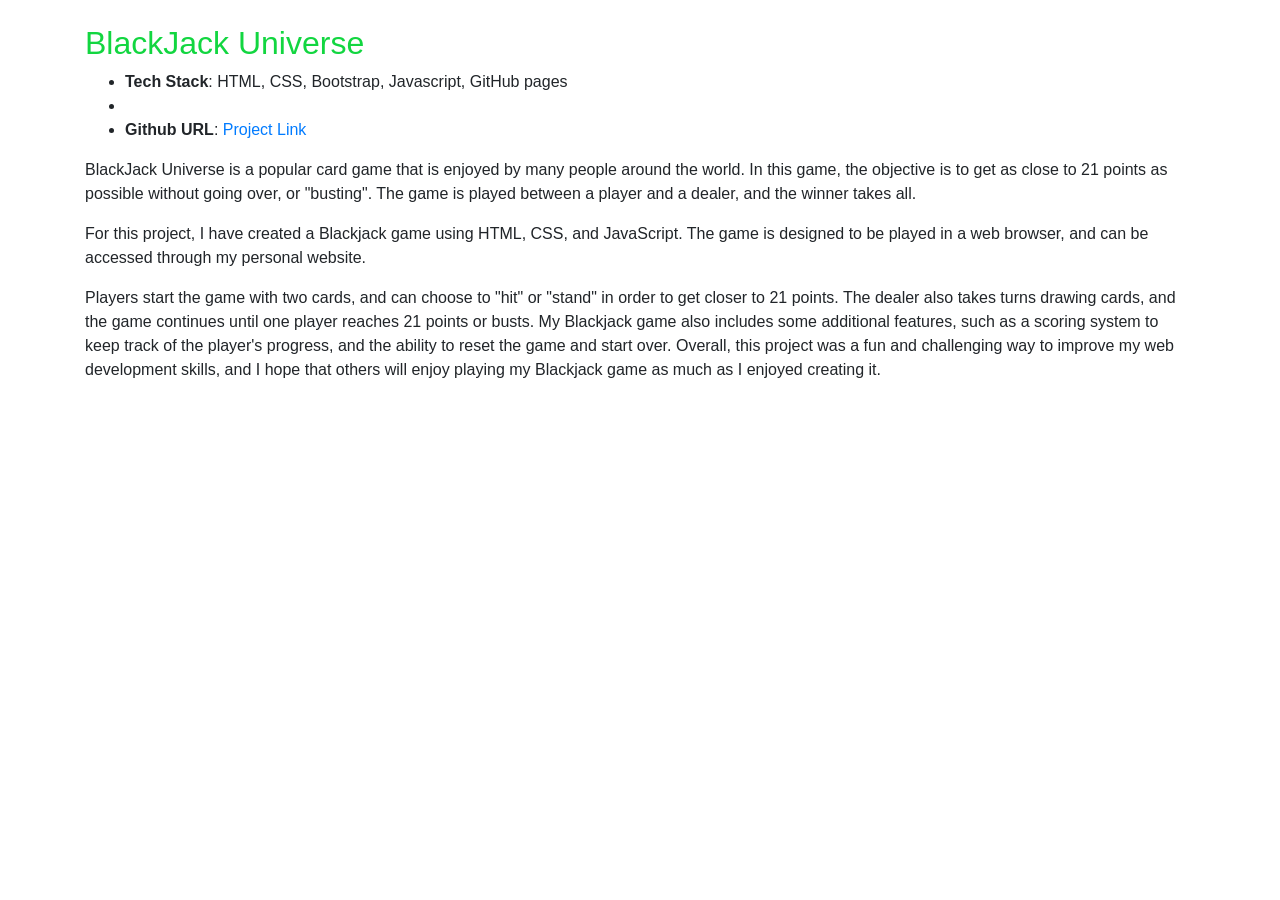
==== projects/blackJackUniverse.html @ 227ce413 "done" ====
<html lang="en"><head>
    <meta charset="utf-8">
    <meta content="width=device-width, initial-scale=1.0" name="viewport">
  
    <title>Image Generator</title>
    <meta content="" name="descriptison">
    <meta content="" name="keywords">
  
    <!-- Favicons -->
    <link href="../assets/img/favicon.png" rel="icon">
    <link href="../assets/img/apple-touch-icon.png" rel="apple-touch-icon">
  
    <!-- Google Fonts -->
    <link href="https://fonts.googleapis.com/css?family=Open+Sans:300,300i,400,400i,600,600i,700,700i|Raleway:300,300i,400,400i,500,500i,600,600i,700,700i|Poppins:300,300i,400,400i,500,500i,600,600i,700,700i" rel="stylesheet">
  
    <!-- Vendor CSS Files -->
    <link href="../assets/vendor/bootstrap/css/bootstrap.min.css" rel="stylesheet">
    <link href="../assets/vendor/icofont/icofont.min.css" rel="stylesheet">
    <link href="../assets/vendor/remixicon/remixicon.css" rel="stylesheet">
    <link href="../assets/vendor/owl.carousel/assets/owl.carousel.min.css" rel="stylesheet">
    <link href="../assets/vendor/boxicons/css/boxicons.min.css" rel="stylesheet">
    <link href="../assets/vendor/venobox/venobox.css" rel="stylesheet">
  
    <!-- Template Main CSS File -->
    <link href="../assets/css/style.css" rel="stylesheet">
  
    <!-- =======================================================
    * Template Name: Personal - v2.2.0
    * Template URL: https://bootstrapmade.com/personal-free-resume-bootstrap-template/
    * Author: BootstrapMade.com
    * License: https://bootstrapmade.com/license/
    ======================================================== -->
  </head>
  
  <body data-gr-c-s-loaded="true">
  
  <!-- ======= Portfolio Details ======= -->
    <main id="main">
      <div id="portfolio-details" class="portfolio-details">
        <div class="container">
  
          <div class="row">
  
            <div class="col-lg-12 portfolio-info">
              <br>
              <h2 style="color:#12d640">BlackJack Universe</h2>
              <ul>
                <li><strong>Tech Stack</strong>: HTML, CSS, Bootstrap, Javascript, GitHub pages <li>
                <li><strong>Github URL</strong>: <a href="" target="_blank">Project Link</a></li>
              </ul>
  
                <p>
                  BlackJack Universe is a popular card game that is enjoyed by many people around the world. In this game, the objective is to get as close to 21 points as possible without going over, or "busting". The game is played between a player and a dealer, and the winner takes all.
                </p>
                <p>For this project, I have created a Blackjack game using HTML, CSS, and JavaScript. The game is designed to be played in a web browser, and can be accessed through my personal website.
                </p>
                <p>Players start the game with two cards, and can choose to "hit" or "stand" in order to get closer to 21 points. The dealer also takes turns drawing cards, and the game continues until one player reaches 21 points or busts.

                  My Blackjack game also includes some additional features, such as a scoring system to keep track of the player's progress, and the ability to reset the game and start over.
                  
                  Overall, this project was a fun and challenging way to improve my web development skills, and I hope that others will enjoy playing my Blackjack game as much as I enjoyed creating it.
                </p>
            </div>
  
          </div>
  
        </div>
      </div><!-- End Portfolio Details -->
    </main><!-- End #main -->
  
   <!-- Vendor JS Files -->
    <script async="" src="//www.google-analytics.com/analytics.js"></script><script src="assets/vendor/jquery/jquery.min.js"></script>
    <script src="../assets/vendor/bootstrap/js/bootstrap.bundle.min.js"></script>
    <script src="../assets/vendor/jquery.easing/jquery.easing.min.js"></script>
    <script src="../assets/vendor/php-email-form/validate.js"></script>
    <script src="../assets/vendor/waypoints/jquery.waypoints.min.js"></script>
    <script src="../assets/vendor/counterup/counterup.min.js"></script>
    <script src="../assets/vendor/owl.carousel/owl.carousel.min.js"></script>
    <script src="../assets/vendor/isotope-layout/isotope.pkgd.min.js"></script>
    <script src="../assets/vendor/venobox/venobox.min.js"></script>
  
    <!-- Template Main JS File -->
    <script src="../assets/js/main.js"></script>
  
    <script>if( window.self == window.top ) { (function(i,s,o,g,r,a,m){i['GoogleAnalyticsObject']=r;i[r]=i[r]||function(){ (i[r].q=i[r].q||[]).push(arguments)},i[r].l=1*new Date();a=s.createElement(o), m=s.getElementsByTagName(o)[0];a.async=1;a.src=g;m.parentNode.insertBefore(a,m) })(window,document,'script','//www.google-analytics.com/analytics.js','ga'); ga('create', 'UA-55234356-4', 'auto'); ga('send', 'pageview'); } </script>
  
  </body>
  </html>
---- assets/css/style.css ----
/**
* Template Name: Personal - v2.1.0
* Template URL: https://bootstrapmade.com/personal-free-resume-bootstrap-template/
* Author: BootstrapMade.com
* License: https://bootstrapmade.com/license/
*/

/*--------------------------------------------------------------
# General
--------------------------------------------------------------*/
body {
  font-family: "Open Sans", sans-serif;
  color: #fff;
  position: relative;
  background: transparent;
}

body::before {
  content: "";
  position: fixed;
  background: #010e1b;
  background-size: cover;
  left: 0;
  right: 0;
  top: 0;
  height: 100vh;
}

@media (min-width: 1024px) {
  body::before {
    background-attachment: fixed;
  }
}

a {
  color: #12d640;
}

a:hover {
  color: #12d640;
  text-decoration: none;
}

h1, h2, h3, h4, h5, h6 {
  font-family: "Raleway", sans-serif;
}

/*--------------------------------------------------------------
# Header
--------------------------------------------------------------*/
#header {
  transition: ease-in-out 0s;
  position: relative;
  height: 100vh;
  display: flex;
  align-items: center;
  z-index: 997;
  overflow-y: auto;
}

#header * {
  transition: ease-in-out 0s;
}

#header h1 {
  font-size: 48px;
  margin-top: 0px;
  padding: 0;
  line-height: 1;
  font-weight: 700;
  font-family: "Poppins", sans-serif;
}

#header h1 a, #header h1 a:hover {
  color: #dee2e6;
  line-height: 1;
  display: inline-block;
}

#header h2 {
  font-size: 24px;
  margin-top: 20px;
  color: #12d640;
}

#header h2 span {
  color: #ffc107;
  border-bottom: 2px solid #1c7d32;
  padding-bottom: 6px;
}

#header img {
  padding: 0;
  margin: 0;
}

#header .social-links {
  margin-top: 40px;
  display: flex;
}

#header .social-links a {
  font-size: 16px;
  display: flex;
  justify-content: center;
  align-items: center;
  background: rgba(255, 255, 255, 0.1);
  color: #fff;
  line-height: 1;
  margin-right: 8px;
  border-radius: 50%;
  width: 40px;
  height: 40px;
}

#header .social-links a:hover {
  background: #1c7d32;
}

@media (max-width: 992px) {
  #header h1 {
    font-size: 36px;
  }
  #header h2 {
    font-size: 20px;
    line-height: 30px;
  }
  #header .social-links {
    margin-top: 15px;
  }
  #header .container {
    display: flex;
    flex-direction: column;
    align-items: center;
  }
}

/*--------------------------------------------------------------
# Navigation Menu
--------------------------------------------------------------*/
/* Desktop Navigation */
.nav-menu {
  margin-top: 35px;
}

.nav-menu ul {
  display: flex;
  margin: 0;
  padding: 0;
  list-style: none;
}

.nav-menu li + li {
  margin-left: 30px;
}

.nav-menu a {
  display: block;
  position: relative;
  color: #fff;
  font-size: 19px;
  font-family: "Poppins", sans-serif;
  font-weight: 400;
}

.nav-menu a:before {
  content: "";
  position: absolute;
  width: 0;
  height: 2px;
  bottom: -4px;
  left: 0;
  background-color: #9e7f25;
  visibility: hidden;
  width: 0px;
  transition: all 0.3s ease-in-out 0s;
}

.nav-menu a:hover:before, .nav-menu li:hover > a:before, .nav-menu .active > a:before {
  visibility: visible;
  width: 25px;
}

.nav-menu a:hover, .nav-menu .active > a, .nav-menu li:hover > a {
  color: #12d640;
  text-decoration: none;
}

/* Mobile Navigation */
.mobile-nav-toggle {
  position: fixed;
  right: 15px;
  top: 15px;
  z-index: 9998;
  border: 0;
  background: none;
  font-size: 24px;
  transition: all 0.4s;
  outline: none !important;
  line-height: 1;
  cursor: pointer;
  text-align: right;
}

.mobile-nav-toggle i {
  color: #fff;
}

.mobile-nav {
  position: fixed;
  top: 55px;
  right: 15px;
  bottom: 15px;
  left: 15px;
  z-index: 9999;
  overflow-y: auto;
  background: rgba(0, 0, 0, 0.7);
  transition: ease-in-out 0s;
  opacity: 0;
  visibility: hidden;
  border-radius: 10px;
  padding: 10px 0;
  border: 2px solid rgba(255, 255, 255, 0.12);
}

.mobile-nav * {
  margin: 0;
  padding: 0;
  list-style: none;
}

.mobile-nav a {
  display: block;
  position: relative;
  color: #fff;
  padding: 10px 20px;
  font-weight: 500;
  outline: none;
}

.mobile-nav a:hover, .mobile-nav .active > a, .mobile-nav li:hover > a {
  color: #1c7d32;
  text-decoration: none;
}

.mobile-nav-overly {
  width: 100%;
  height: 100%;
  z-index: 9997;
  top: 0;
  left: 0;
  position: fixed;
  background: rgba(9, 9, 9, 0.6);
  overflow: hidden;
  display: none;
  transition: ease-in-out 0s;
}

.mobile-nav-active {
  overflow: hidden;
}

.mobile-nav-active .mobile-nav {
  opacity: 1;
  visibility: visible;
}

.mobile-nav-active .mobile-nav-toggle i {
  color: #fff;
}

/* Header Top */
#header.header-top {
  height: 90px;
  position: fixed;
  left: 0;
  top: 0;
  right: 0;
  background: #09203a;
}

#header.header-top .social-links, #header.header-top h2 {
  display: none;
}

#header.header-top h1 {
  margin-right: auto;
  font-size: 36px;
}

#header.header-top .container {
  display: flex;
  align-items: center;
}

#header.header-top .nav-menu {
  margin: 0;
}

@media (max-width: 768px) {
  #header.header-top {
    height: 60px;
  }
  #header.header-top h1 {
    font-size: 26px;
  }
}

/*--------------------------------------------------------------
# Sections General
--------------------------------------------------------------*/
section {
  overflow: hidden;
  position: absolute;
  width: 100%;
  top: 140px;
  bottom: 100%;
  opacity: 0;
  z-index: 2;
}

section.section-show {
  top: 70px;
  bottom: auto;
  opacity: 1;
  padding-bottom: 0px;
}

section .container {
  background: rgba(0, 0, 0, 0);
  padding: 30px;
}

@media (max-width: 768px) {
  section {
    top: 120px;
  }
  section.section-show {
    top: 80px;
  }
}

.section-title h2 {
  font-size: 14px;
  font-weight: 500;
  padding: 0;
  line-height: 1px;
  margin: 0 0 20px 0;
  letter-spacing: 2px;
  text-transform: uppercase;
  color: #dee2e6;
  font-family: "Poppins", sans-serif;
}

.section-title h2::after {
  content: "";
  width: 120px;
  height: 1px;
  display: inline-block;
  background: #dee2e6;
  margin: 4px 10px;
}

.section-title p {
  margin: 0;
  margin: -15px 0 15px 0;
  font-size: 36px;
  font-weight: 700;
  text-transform: uppercase;
  font-family: "Poppins", sans-serif;
  color: #fff;
}

/*--------------------------------------------------------------
# About
--------------------------------------------------------------*/
.about-me .content h3 {
  font-weight: 700;
  font-size: 26px;
  color: #1c7d32;
}

.about-me .content ul {
  list-style: none;
  padding: 0;
}

.about-me .content ul li {
  padding-bottom: 10px;
}

.about-me .content ul i {
  font-size: 20px;
  padding-right: 2px;
  color: #1c7d32;
}

.about-me .content p:last-child {
  margin-bottom: 0;
}

/*--------------------------------------------------------------
# Counts
--------------------------------------------------------------*/
.counts {
  padding: 70px 0 60px;
}

.counts .count-box {
  padding: 30px 30px 25px 30px;
  width: 100%;
  position: relative;
  text-align: center;
  background: rgba(255, 255, 255, 0.08);
}

.counts .count-box i {
  position: absolute;
  top: -25px;
  left: 50%;
  transform: translateX(-50%);
  font-size: 24px;
  background: rgba(255, 255, 255, 0.1);
  padding: 12px;
  color: #1c7d32;
  border-radius: 50px;
}

.counts .count-box span {
  font-size: 36px;
  display: block;
  font-weight: 600;
  color: #fff;
}

.counts .count-box p {
  padding: 0;
  margin: 0;
  font-family: "Raleway", sans-serif;
  font-size: 14px;
}

/*--------------------------------------------------------------
# Skills
--------------------------------------------------------------*/
.skills .progress {
  height: 50px;
  display: block;
  background: none;
}

.skills .progress .skill {
  padding: 0;
  margin: 0 0 6px 0;
  text-transform: uppercase;
  display: block;
  font-weight: 600;
  font-family: "Poppins", sans-serif;
  color: #fff;
}

.skills .progress .skill .val {
  float: right;
  font-style: normal;
}

.skills .progress-bar-wrap {
  background: rgba(255, 255, 255, 0.15);
}

.skills .progress-bar {
  width: 1px;
  height: 10px;
  transition: .9s;
  background-color: #1c7d32;
}

/*--------------------------------------------------------------
# Interests
--------------------------------------------------------------*/
.interests .icon-box {
  display: flex;
  align-items: center;
  padding: 20px;
  background: #09203a;
  transition: ease-in-out 0.3s;
}


.interests .icon-box i {
  font-size: 32px;
  padding-right: 10px;
  line-height: 1;
}

.interests .icon-box h3 {
  font-weight: 700;
  margin: 0;
  padding: 0;
  line-height: 1;
  font-size: 16px;
  color: #fff;
}

.interests .icon-box:hover {
  background: #042b56eb;
}

/*--------------------------------------------------------------
# Testimonials
--------------------------------------------------------------*/
.testimonials .testimonial-item {
  box-sizing: content-box;
  min-height: 320px;
}

.testimonials .testimonial-item .testimonial-img {
  width: 90px;
  border-radius: 50%;
  margin: -40px 0 0 40px;
  position: relative;
  z-index: 2;
  border: 6px solid rgba(255, 255, 255, 0.12);
}

.testimonials .testimonial-item h3 {
  font-size: 18px;
  font-weight: bold;
  margin: 10px 0 5px 45px;
  color: #fff;
}

.testimonials .testimonial-item h4 {
  font-size: 14px;
  color: #999;
  margin: 0 0 0 45px;
}

.testimonials .testimonial-item .quote-icon-left, .testimonials .testimonial-item .quote-icon-right {
  color: rgba(255, 255, 255, 0.25);
  font-size: 26px;
}

.testimonials .testimonial-item .quote-icon-left {
  display: inline-block;
  left: -5px;
  position: relative;
}

.testimonials .testimonial-item .quote-icon-right {
  display: inline-block;
  right: -5px;
  position: relative;
  top: 10px;
}

.testimonials .testimonial-item p {
  font-style: italic;
  margin: 0 15px 0 15px;
  padding: 20px 20px 60px 20px;
  background: rgba(255, 255, 255, 0.1);
  position: relative;
  border-radius: 6px;
  position: relative;
  z-index: 1;
}

.testimonials .owl-nav, .testimonials .owl-dots {
  margin-top: 5px;
  text-align: center;
}

.testimonials .owl-dot {
  display: inline-block;
  margin: 0 5px;
  width: 12px;
  height: 12px;
  border-radius: 50%;
  background-color: rgba(255, 255, 255, 0.3) !important;
}

.testimonials .owl-dot.active {
  background-color: #1c7d32 !important;
}

@media (max-width: 767px) {
  .testimonials {
    margin: 30px 10px;
  }
}

/*--------------------------------------------------------------
# Resume
--------------------------------------------------------------*/
.resume .resume-title {
  font-size: 26px;
  font-weight: 700;
  margin-top: 20px;
  margin-bottom: 20px;
  color: #fff;
}

.resume .resume-item {
  padding: 0 0 20px 20px;
  margin-top: -2px;
  border-left: 2px solid rgba(255, 255, 255, 0.2);
  position: relative;
}

.resume .resume-item h4 {
  line-height: 18px;
  font-size: 18px;
  font-weight: 600;
  text-transform: uppercase;
  font-family: "Poppins", sans-serif;
  color: #1c7d32;
  margin-bottom: 10px;
}

.resume .resume-item h5 {
  font-size: 16px;
  background: rgba(255, 255, 255, 0.15);
  padding: 5px 15px;
  display: inline-block;
  font-weight: 600;
  margin-bottom: 10px;
}

.resume .resume-item ul {
  padding-left: 20px;
}

.resume .resume-item ul li {
  padding-bottom: 10px;
}

.resume .resume-item:last-child {
  padding-bottom: 0;
}

.resume .resume-item::before {
  content: "";
  position: absolute;
  width: 16px;
  height: 16px;
  border-radius: 50px;
  left: -9px;
  top: 0;
  background: #9e7f25;
  border: 2px solid #9e7f25;
}

/*--------------------------------------------------------------
# Services
--------------------------------------------------------------*/
.services .icon-box {
  text-align: center;
  background: #09203a;
  padding: 40px 40px;
  transition: all ease-in-out 0.3s;
  margin: 10px
}

.services .icon-box .icon {
  margin: 0 auto;
  width: 64px;
  height: 64px;
  background: #1c7d32;
  border-radius: 5px;
  transition: all .3s ease-out 0s;
  display: flex;
  align-items: center;
  justify-content: center;
  margin-bottom: 20px;
  transform-style: preserve-3d;
}

.services .icon-box .icon i {
  color: #fff;
  font-size: 28px;
}

.services .icon-box .icon::before {
  position: absolute;
  content: '';
  left: -8px;
  top: -8px;
  height: 100%;
  width: 100%;
  background: rgba(255, 255, 255, 0.15);
  border-radius: 5px;
  transition: all .3s ease-out 0s;
  transform: translateZ(-1px);
}

.services .icon-box h4 {
  font-weight: 700;
  margin-bottom: 15px;
  font-size: 24px;
}

.services .icon-box h4 a {
  color: #fff;
}

.services .icon-box p {
  line-height: 24px;
  font-size: 14px;
  margin-bottom: 0;
}

.services .icon-box:hover {
  background: #042e5f;
  border-color: #1c7d32;
}

.services .icon-box:hover .icon {
  background: #fff;
}

.services .icon-box:hover .icon i {
  color: #1c7d32;
}

.services .icon-box:hover .icon::before {
  background: #35e888;
}

.services .icon-box:hover h4 a, .services .icon-box:hover p {
  color: #12d640;
}

/*--------------------------------------------------------------
# Portfolio
--------------------------------------------------------------*/
.portfolio .portfolio-item {
  margin-bottom: 30px;
}

.portfolio #portfolio-flters {
  padding: 0;
  margin: 0 auto 15px auto;
  list-style: none;
  text-align: center;
  border-radius: 50px;
  padding: 2px 15px;
}

.portfolio #portfolio-flters li {
  cursor: pointer;
  display: inline-block;
  padding: 8px 16px 10px 16px;
  font-size: 14px;
  font-weight: 600;
  line-height: 1;
  text-transform: uppercase;
  color: #fff;
  background: rgba(255, 255, 255, 0.1);
  margin: 0 3px 10px 3px;
  transition: all 0.3s ease-in-out;
  border-radius: 4px;
}

.portfolio #portfolio-flters li:hover, .portfolio #portfolio-flters li.filter-active {
  background: #1c7d32;
}

.portfolio #portfolio-flters li:last-child {
  margin-right: 0;
}

.portfolio .portfolio-wrap {
  transition: 0.3s;
  position: relative;
  overflow: hidden;
  z-index: 1;
  background: rgba(0, 0, 0, 0.6);
}

.portfolio .portfolio-wrap::before {
  content: "";
  background: rgba(0, 0, 0, 0.6);
  position: absolute;
  left: 30px;
  right: 30px;
  top: 30px;
  bottom: 30px;
  transition: all ease-in-out 0.3s;
  z-index: 2;
  opacity: 0;
}

.portfolio .portfolio-wrap .portfolio-info {
  opacity: 0;
  position: absolute;
  top: 0;
  left: 0;
  right: 0;
  bottom: 0;
  text-align: center;
  z-index: 3;
  transition: all ease-in-out 0.3s;
  display: flex;
  flex-direction: column;
  justify-content: center;
  align-items: center;
}

.portfolio .portfolio-wrap .portfolio-info::before {
  display: block;
  content: "";
  width: 48px;
  height: 48px;
  position: absolute;
  top: 35px;
  left: 35px;
  border-top: 3px solid #fff;
  border-left: 3px solid #fff;
  transition: all 0.5s ease 0s;
  z-index: 9994;
}

.portfolio .portfolio-wrap .portfolio-info::after {
  display: block;
  content: "";
  width: 48px;
  height: 48px;
  position: absolute;
  bottom: 35px;
  right: 35px;
  border-bottom: 3px solid #fff;
  border-right: 3px solid #fff;
  transition: all 0.5s ease 0s;
  z-index: 9994;
}

.portfolio .portfolio-wrap .portfolio-info h4 {
  font-size: 20px;
  color: #fff;
  font-weight: 600;
}

.portfolio .portfolio-wrap .portfolio-info p {
  color: #ffffff;
  font-size: 14px;
  text-transform: uppercase;
  padding: 0;
  margin: 0;
}

.portfolio .portfolio-wrap .portfolio-links {
  text-align: center;
  z-index: 4;
}

.portfolio .portfolio-wrap .portfolio-links a {
  color: #fff;
  margin: 0 2px;
  font-size: 28px;
  display: inline-block;
  transition: 0.3s;
}

.portfolio .portfolio-wrap .portfolio-links a:hover {
  color: #63eda3;
}

.portfolio .portfolio-wrap:hover::before {
  top: 0;
  left: 0;
  right: 0;
  bottom: 0;
  opacity: 1;
}

.portfolio .portfolio-wrap:hover .portfolio-info {
  opacity: 1;
}

.portfolio .portfolio-wrap:hover .portfolio-info::before {
  top: 15px;
  left: 15px;
}

.portfolio .portfolio-wrap:hover .portfolio-info::after {
  bottom: 15px;
  right: 15px;
}

/*--------------------------------------------------------------
# Contact
--------------------------------------------------------------*/
.contact .info-box {
  color: #444444;
  padding: 20px;
  width: 100%;
  background: #09203a;
}

.contact .info-box i.bx {
  font-size: 24px;
  color: #dee2e6;
  border-radius: 50%;
  padding: 14px;
  float: left;
  background: rgba(255, 255, 255, 0.1);
}

.contact .info-box h3 {
  font-size: 20px;
  color: #28a745;
  font-weight: 700;
  margin: 10px 0 8px 68px;
}

.contact .info-box p {
  padding: 0;
  color: #fff;
  line-height: 24px;
  font-size: 14px;
  margin: 0 0 0 68px;
}

.contact .info-box .social-links {
  margin: 5px 0 0 68px;
  display: flex;
}

.contact .info-box .social-links a {
  font-size: 18px;
  display: inline-block;
  color: #fff;
  line-height: 1;
  margin-right: 12px;
  transition: 0.3s;
}

.contact .info-box .social-links a:hover {
  color: #12d640;
}

.contact .php-email-form {
  padding: 30px;
  background: rgba(255, 255, 255, 0.08);
}

.contact .php-email-form .validate {
  display: none;
  color: red;
  margin: 0 0 15px 0;
  font-weight: 400;
  font-size: 13px;
}

.contact .php-email-form .error-message {
  display: none;
  background: rgba(255, 255, 255, 0.08);
  background: #ed3c0d;
  text-align: center;
  padding: 15px;
  font-weight: 600;
}

.contact .php-email-form .sent-message {
  display: none;
  background: rgba(255, 255, 255, 0.08);
  background: #1c7d32;
  text-align: center;
  padding: 15px;
  font-weight: 600;
}

.contact .php-email-form .loading {
  display: none;
  background: rgba(255, 255, 255, 0.08);
  text-align: center;
  padding: 15px;
}

.contact .php-email-form .loading:before {
  content: "";
  display: inline-block;
  border-radius: 50%;
  width: 24px;
  height: 24px;
  margin: 0 10px -6px 0;
  border: 3px solid #1c7d32;
  border-top-color: #eee;
  -webkit-animation: animate-loading 1s linear infinite;
  animation: animate-loading 1s linear infinite;
}

.contact .php-email-form input, .contact .php-email-form textarea {
  border-radius: 0;
  box-shadow: none;
  font-size: 14px;
  background: rgba(255, 255, 255, 0.08);
  border: 0;
  transition: 0.3s;
  color: #fff;
}

.contact .php-email-form input:focus, .contact .php-email-form textarea:focus {
  background-color: rgba(255, 255, 255, 0.11);
}

.contact .php-email-form input::-webkit-input-placeholder, .contact .php-email-form textarea::-webkit-input-placeholder {
  color: rgba(255, 255, 255, 0.3);
  opacity: 1;
}

.contact .php-email-form input::-moz-placeholder, .contact .php-email-form textarea::-moz-placeholder {
  color: rgba(255, 255, 255, 0.3);
  opacity: 1;
}

.contact .php-email-form input:-ms-input-placeholder, .contact .php-email-form textarea:-ms-input-placeholder {
  color: rgba(255, 255, 255, 0.3);
  opacity: 1;
}

.contact .php-email-form input::-ms-input-placeholder, .contact .php-email-form textarea::-ms-input-placeholder {
  color: rgba(255, 255, 255, 0.3);
  opacity: 1;
}

.contact .php-email-form input::placeholder, .contact .php-email-form textarea::placeholder {
  color: rgba(255, 255, 255, 0.3);
  opacity: 1;
}

.contact .php-email-form input {
  padding: 20px 15px;
}

.contact .php-email-form textarea {
  padding: 12px 15px;
}

.contact .php-email-form button[type="submit"] {
  background: #1c7d32;
  border: 0;
  padding: 10px 30px;
  color: #fff;
  transition: 0.4s;
  border-radius: 4px;
}

.contact .php-email-form button[type="submit"]:hover {
  background: #15bb62;
}

@-webkit-keyframes animate-loading {
  0% {
    transform: rotate(0deg);
  }
  100% {
    transform: rotate(360deg);
  }
}

@keyframes animate-loading {
  0% {
    transform: rotate(0deg);
  }
  100% {
    transform: rotate(360deg);
  }
}

/*--------------------------------------------------------------
# Credits
--------------------------------------------------------------*/
.credits {
  position: fixed;
  right: 15px;
  bottom: 15px;
  font-size: 13px;
  color: #fff;
  z-index: 1;
}

.credits a {
  color: #1c7d32;
  transition: 0.3s;
}

.credits a:hover {
  color: #fff;
}

@media (max-width: 992px) {
  .credits {
    left: 50%;
    right: 0;
    transform: translateX(-50%);
  }
}
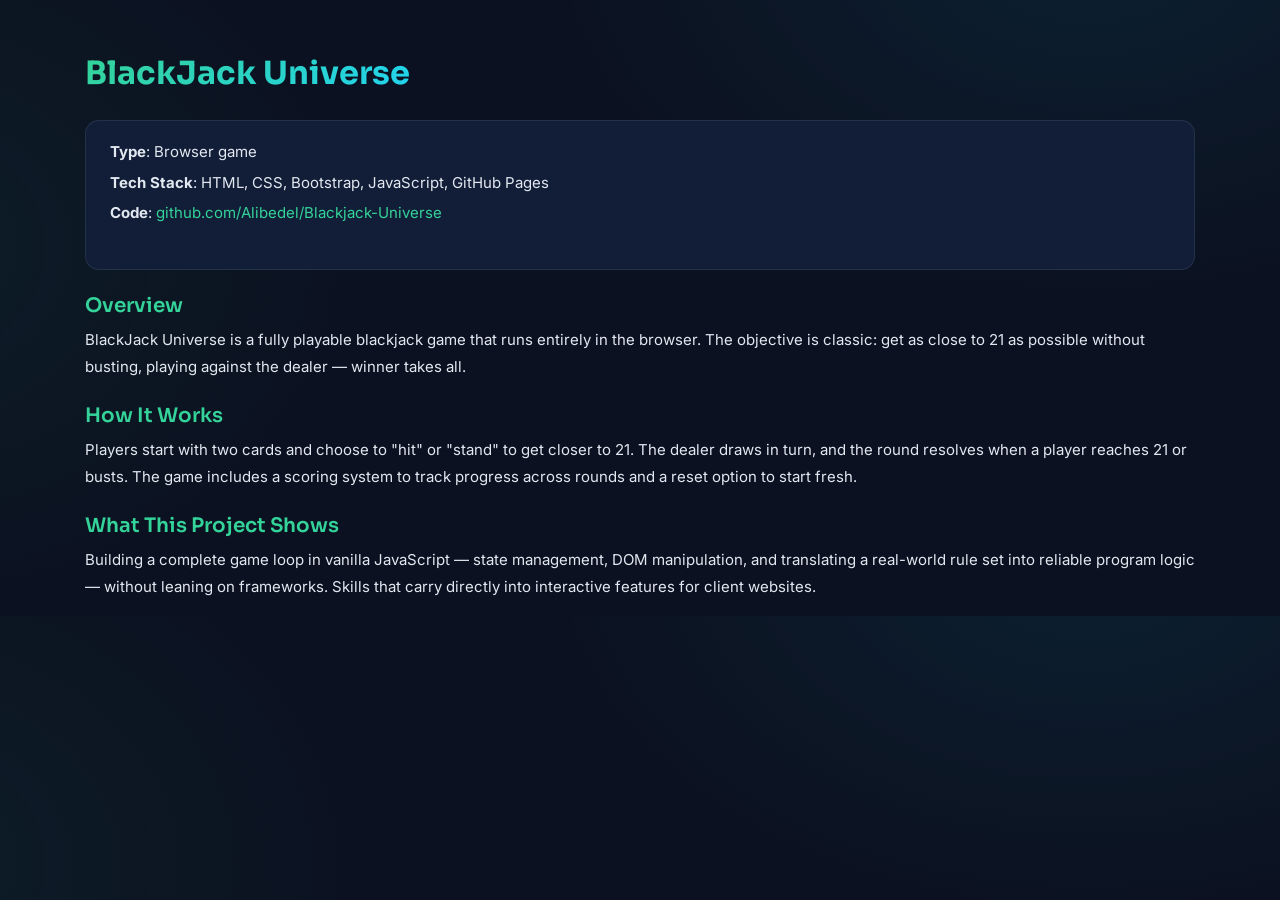
==== commit 87545979: "Redesign site: interactive one-page layout - Scrolling layout with scroll-reveal animations, sticky " ====
--- a/projects/blackJackUniverse.html
+++ b/projects/blackJackUniverse.html
@@ -1,90 +1,47 @@
-<html lang="en"><head>
-    <meta charset="utf-8">
-    <meta content="width=device-width, initial-scale=1.0" name="viewport">
-  
-    <title>Image Generator</title>
-    <meta content="" name="descriptison">
-    <meta content="" name="keywords">
-  
-    <!-- Favicons -->
-    <link href="../assets/img/favicon.png" rel="icon">
-    <link href="../assets/img/apple-touch-icon.png" rel="apple-touch-icon">
-  
-    <!-- Google Fonts -->
-    <link href="https://fonts.googleapis.com/css?family=Open+Sans:300,300i,400,400i,600,600i,700,700i|Raleway:300,300i,400,400i,500,500i,600,600i,700,700i|Poppins:300,300i,400,400i,500,500i,600,600i,700,700i" rel="stylesheet">
-  
-    <!-- Vendor CSS Files -->
-    <link href="../assets/vendor/bootstrap/css/bootstrap.min.css" rel="stylesheet">
-    <link href="../assets/vendor/icofont/icofont.min.css" rel="stylesheet">
-    <link href="../assets/vendor/remixicon/remixicon.css" rel="stylesheet">
-    <link href="../assets/vendor/owl.carousel/assets/owl.carousel.min.css" rel="stylesheet">
-    <link href="../assets/vendor/boxicons/css/boxicons.min.css" rel="stylesheet">
-    <link href="../assets/vendor/venobox/venobox.css" rel="stylesheet">
-  
-    <!-- Template Main CSS File -->
-    <link href="../assets/css/style.css" rel="stylesheet">
-  
-    <!-- =======================================================
-    * Template Name: Personal - v2.2.0
-    * Template URL: https://bootstrapmade.com/personal-free-resume-bootstrap-template/
-    * Author: BootstrapMade.com
-    * License: https://bootstrapmade.com/license/
-    ======================================================== -->
-  </head>
-  
-  <body data-gr-c-s-loaded="true">
-  
-  <!-- ======= Portfolio Details ======= -->
-    <main id="main">
-      <div id="portfolio-details" class="portfolio-details">
-        <div class="container">
-  
-          <div class="row">
-  
-            <div class="col-lg-12 portfolio-info">
-              <br>
-              <h2 style="color:#12d640">BlackJack Universe</h2>
+<!DOCTYPE html>
+<html lang="en">
+<head>
+  <meta charset="utf-8">
+  <meta content="width=device-width, initial-scale=1.0" name="viewport">
+  <title>BlackJack Universe — Ali Hassan</title>
+  <meta name="description" content="BlackJack Universe: a browser-based blackjack game built with HTML, CSS, and JavaScript by Ali Hassan.">
+  <link rel="icon" type="image/png" href="../favicon.png">
+  <link rel="preconnect" href="https://fonts.gstatic.com" crossorigin>
+  <link href="https://fonts.googleapis.com/css2?family=Inter:wght@300;400;500;600;700&family=Sora:wght@400;500;600;700&display=swap" rel="stylesheet">
+  <link href="../assets/vendor/bootstrap/css/bootstrap.min.css" rel="stylesheet">
+  <link href="../assets/css/style.css" rel="stylesheet">
+</head>
+
+<body>
+  <main id="main">
+    <div id="portfolio-details" class="portfolio-details">
+      <div class="container">
+        <div class="row">
+          <div class="col-lg-12 portfolio-info">
+            <br>
+            <h2>BlackJack Universe</h2>
+
+            <div class="meta-card">
               <ul>
-                <li><strong>Tech Stack</strong>: HTML, CSS, Bootstrap, Javascript, GitHub pages <li>
-                <li><strong>Github URL</strong>: <a href="" target="_blank">Project Link</a></li>
+                <li><strong>Type</strong>: Browser game</li>
+                <li><strong>Tech Stack</strong>: HTML, CSS, Bootstrap, JavaScript, GitHub Pages</li>
+                <li><strong>Code</strong>: <a href="https://github.com/Alibedel/Blackjack-Universe" target="_blank" rel="noopener">github.com/Alibedel/Blackjack-Universe</a></li>
               </ul>
-  
-                <p>
-                  BlackJack Universe is a popular card game that is enjoyed by many people around the world. In this game, the objective is to get as close to 21 points as possible without going over, or "busting". The game is played between a player and a dealer, and the winner takes all.
-                </p>
-                <p>For this project, I have created a Blackjack game using HTML, CSS, and JavaScript. The game is designed to be played in a web browser, and can be accessed through my personal website.
-                </p>
-                <p>Players start the game with two cards, and can choose to "hit" or "stand" in order to get closer to 21 points. The dealer also takes turns drawing cards, and the game continues until one player reaches 21 points or busts.
+            </div>
 
-                  My Blackjack game also includes some additional features, such as a scoring system to keep track of the player's progress, and the ability to reset the game and start over.
-                  
-                  Overall, this project was a fun and challenging way to improve my web development skills, and I hope that others will enjoy playing my Blackjack game as much as I enjoyed creating it.
-                </p>
-            </div>
-  
+            <h5>Overview</h5>
+            <p>BlackJack Universe is a fully playable blackjack game that runs entirely in the browser. The objective is classic: get as close to 21 as possible without busting, playing against the dealer — winner takes all.</p>
+
+            <h5>How It Works</h5>
+            <p>Players start with two cards and choose to "hit" or "stand" to get closer to 21. The dealer draws in turn, and the round resolves when a player reaches 21 or busts. The game includes a scoring system to track progress across rounds and a reset option to start fresh.</p>
+
+            <h5>What This Project Shows</h5>
+            <p>Building a complete game loop in vanilla JavaScript — state management, DOM manipulation, and translating a real-world rule set into reliable program logic — without leaning on frameworks. Skills that carry directly into interactive features for client websites.</p>
+
           </div>
-  
         </div>
-      </div><!-- End Portfolio Details -->
-    </main><!-- End #main -->
-  
-   <!-- Vendor JS Files -->
-    <script async="" src="//www.google-analytics.com/analytics.js"></script><script src="assets/vendor/jquery/jquery.min.js"></script>
-    <script src="../assets/vendor/bootstrap/js/bootstrap.bundle.min.js"></script>
-    <script src="../assets/vendor/jquery.easing/jquery.easing.min.js"></script>
-    <script src="../assets/vendor/php-email-form/validate.js"></script>
-    <script src="../assets/vendor/waypoints/jquery.waypoints.min.js"></script>
-    <script src="../assets/vendor/counterup/counterup.min.js"></script>
-    <script src="../assets/vendor/owl.carousel/owl.carousel.min.js"></script>
-    <script src="../assets/vendor/isotope-layout/isotope.pkgd.min.js"></script>
-    <script src="../assets/vendor/venobox/venobox.min.js"></script>
-  
-    <!-- Template Main JS File -->
-    <script src="../assets/js/main.js"></script>
-  
-    <script>if( window.self == window.top ) { (function(i,s,o,g,r,a,m){i['GoogleAnalyticsObject']=r;i[r]=i[r]||function(){ (i[r].q=i[r].q||[]).push(arguments)},i[r].l=1*new Date();a=s.createElement(o), m=s.getElementsByTagName(o)[0];a.async=1;a.src=g;m.parentNode.insertBefore(a,m) })(window,document,'script','//www.google-analytics.com/analytics.js','ga'); ga('create', 'UA-55234356-4', 'auto'); ga('send', 'pageview'); } </script>
-  
-  </body>
-  </html>
-  
-  +      </div>
+    </div>
+  </main>
+</body>
+</html>
--- a/assets/css/style.css
+++ b/assets/css/style.css
@@ -1,355 +1,323 @@
 /**
-* Template Name: Personal - v2.1.0
-* Template URL: https://bootstrapmade.com/personal-free-resume-bootstrap-template/
-* Author: BootstrapMade.com
-* License: https://bootstrapmade.com/license/
+* Ali Hassan — Portfolio & Web Services
+* v3: interactive scrolling one-page design (vanilla JS, no jQuery)
 */
 
 /*--------------------------------------------------------------
-# General
---------------------------------------------------------------*/
+# Design Tokens
+--------------------------------------------------------------*/
+:root {
+  --bg: #0b1120;
+  --bg-elev: #0f192e;
+  --card: #121e38;
+  --card-hover: #16264a;
+  --border: rgba(148, 163, 184, 0.14);
+  --text: #e2e8f0;
+  --text-muted: #94a3b8;
+  --heading: #f8fafc;
+  --accent: #34d399;
+  --accent-2: #22d3ee;
+  --accent-dark: #059669;
+  --gradient: linear-gradient(135deg, var(--accent) 0%, var(--accent-2) 100%);
+  --radius: 14px;
+  --shadow: 0 10px 30px rgba(2, 6, 23, 0.45);
+  --font-body: "Inter", sans-serif;
+  --font-display: "Sora", sans-serif;
+  --nav-h: 70px;
+}
+
+/*--------------------------------------------------------------
+# Base
+--------------------------------------------------------------*/
+* { box-sizing: border-box; }
+
+html { scroll-behavior: smooth; scroll-padding-top: var(--nav-h); }
+
 body {
-  font-family: "Open Sans", sans-serif;
-  color: #fff;
-  position: relative;
-  background: transparent;
-}
-
-body::before {
-  content: "";
+  font-family: var(--font-body);
+  color: var(--text);
+  background:
+    radial-gradient(900px 600px at 85% -10%, rgba(34, 211, 238, 0.08), transparent 60%),
+    radial-gradient(800px 600px at -10% 40%, rgba(52, 211, 153, 0.07), transparent 60%),
+    var(--bg);
+  -webkit-font-smoothing: antialiased;
+  margin: 0;
+}
+
+a { color: var(--accent); transition: color 0.25s ease; }
+a:hover { color: var(--accent-2); text-decoration: none; }
+
+h1, h2, h3, h4, h5, h6 { font-family: var(--font-display); color: var(--heading); }
+
+::selection { background: var(--accent); color: #04111f; }
+
+/*--------------------------------------------------------------
+# Scroll progress bar
+--------------------------------------------------------------*/
+#scroll-progress {
   position: fixed;
-  background: #010e1b;
-  background-size: cover;
-  left: 0;
-  right: 0;
-  top: 0;
-  height: 100vh;
-}
-
-@media (min-width: 1024px) {
-  body::before {
-    background-attachment: fixed;
-  }
-}
-
-a {
-  color: #12d640;
-}
-
-a:hover {
-  color: #12d640;
-  text-decoration: none;
-}
-
-h1, h2, h3, h4, h5, h6 {
-  font-family: "Raleway", sans-serif;
-}
-
-/*--------------------------------------------------------------
-# Header
---------------------------------------------------------------*/
-#header {
-  transition: ease-in-out 0s;
-  position: relative;
-  height: 100vh;
-  display: flex;
-  align-items: center;
-  z-index: 997;
-  overflow-y: auto;
-}
-
-#header * {
-  transition: ease-in-out 0s;
-}
-
-#header h1 {
-  font-size: 48px;
-  margin-top: 0px;
-  padding: 0;
-  line-height: 1;
+  top: 0; left: 0;
+  height: 3px;
+  width: 0%;
+  background: var(--gradient);
+  z-index: 10000;
+}
+
+/*--------------------------------------------------------------
+# Navbar
+--------------------------------------------------------------*/
+#navbar {
+  position: fixed;
+  top: 0; left: 0; right: 0;
+  height: var(--nav-h);
+  display: flex;
+  align-items: center;
+  z-index: 9990;
+  background: rgba(11, 17, 32, 0.82);
+  backdrop-filter: blur(12px);
+  -webkit-backdrop-filter: blur(12px);
+  border-bottom: 1px solid transparent;
+  transition: border-color 0.3s ease;
+}
+
+#navbar.scrolled { border-bottom-color: var(--border); }
+
+#navbar .container {
+  display: flex;
+  align-items: center;
+  justify-content: space-between;
+}
+
+#navbar .logo {
+  font-family: var(--font-display);
   font-weight: 700;
-  font-family: "Poppins", sans-serif;
-}
-
-#header h1 a, #header h1 a:hover {
-  color: #dee2e6;
-  line-height: 1;
-  display: inline-block;
-}
-
-#header h2 {
-  font-size: 24px;
-  margin-top: 20px;
-  color: #12d640;
-}
-
-#header h2 span {
-  color: #ffc107;
-  border-bottom: 2px solid #1c7d32;
-  padding-bottom: 6px;
-}
-
-#header img {
-  padding: 0;
-  margin: 0;
-}
-
-#header .social-links {
-  margin-top: 40px;
-  display: flex;
-}
-
-#header .social-links a {
-  font-size: 16px;
-  display: flex;
-  justify-content: center;
-  align-items: center;
-  background: rgba(255, 255, 255, 0.1);
-  color: #fff;
-  line-height: 1;
-  margin-right: 8px;
-  border-radius: 50%;
-  width: 40px;
-  height: 40px;
-}
-
-#header .social-links a:hover {
-  background: #1c7d32;
-}
-
-@media (max-width: 992px) {
-  #header h1 {
-    font-size: 36px;
-  }
-  #header h2 {
-    font-size: 20px;
-    line-height: 30px;
-  }
-  #header .social-links {
-    margin-top: 15px;
-  }
-  #header .container {
-    display: flex;
-    flex-direction: column;
-    align-items: center;
-  }
-}
-
-/*--------------------------------------------------------------
-# Navigation Menu
---------------------------------------------------------------*/
-/* Desktop Navigation */
-.nav-menu {
-  margin-top: 35px;
-}
-
-.nav-menu ul {
-  display: flex;
+  font-size: 22px;
+  background: var(--gradient);
+  -webkit-background-clip: text;
+  background-clip: text;
+  -webkit-text-fill-color: transparent;
+}
+
+#navbar .nav-links {
+  display: flex;
+  list-style: none;
   margin: 0;
   padding: 0;
-  list-style: none;
-}
-
-.nav-menu li + li {
-  margin-left: 30px;
-}
-
-.nav-menu a {
-  display: block;
+  gap: 26px;
+}
+
+#navbar .nav-links a {
   position: relative;
-  color: #fff;
-  font-size: 19px;
-  font-family: "Poppins", sans-serif;
-  font-weight: 400;
-}
-
-.nav-menu a:before {
+  color: var(--text);
+  font-size: 15px;
+  font-family: var(--font-display);
+  font-weight: 500;
+  padding: 6px 0;
+}
+
+#navbar .nav-links a::before {
   content: "";
   position: absolute;
+  height: 2px;
+  bottom: 0;
+  left: 0;
   width: 0;
-  height: 2px;
-  bottom: -4px;
-  left: 0;
-  background-color: #9e7f25;
-  visibility: hidden;
-  width: 0px;
-  transition: all 0.3s ease-in-out 0s;
-}
-
-.nav-menu a:hover:before, .nav-menu li:hover > a:before, .nav-menu .active > a:before {
-  visibility: visible;
-  width: 25px;
-}
-
-.nav-menu a:hover, .nav-menu .active > a, .nav-menu li:hover > a {
-  color: #12d640;
-  text-decoration: none;
-}
-
-/* Mobile Navigation */
-.mobile-nav-toggle {
-  position: fixed;
-  right: 15px;
-  top: 15px;
-  z-index: 9998;
+  background: var(--gradient);
+  transition: width 0.3s ease;
+}
+
+#navbar .nav-links a:hover::before,
+#navbar .nav-links a.active::before { width: 100%; }
+
+#navbar .nav-links a:hover,
+#navbar .nav-links a.active { color: var(--accent); }
+
+/* Mobile nav */
+#nav-toggle {
+  display: none;
+  background: none;
   border: 0;
-  background: none;
-  font-size: 24px;
-  transition: all 0.4s;
-  outline: none !important;
-  line-height: 1;
+  color: var(--text);
+  font-size: 26px;
   cursor: pointer;
-  text-align: right;
-}
-
-.mobile-nav-toggle i {
-  color: #fff;
-}
-
-.mobile-nav {
-  position: fixed;
-  top: 55px;
-  right: 15px;
-  bottom: 15px;
-  left: 15px;
-  z-index: 9999;
-  overflow-y: auto;
-  background: rgba(0, 0, 0, 0.7);
-  transition: ease-in-out 0s;
-  opacity: 0;
-  visibility: hidden;
-  border-radius: 10px;
-  padding: 10px 0;
-  border: 2px solid rgba(255, 255, 255, 0.12);
-}
-
-.mobile-nav * {
-  margin: 0;
-  padding: 0;
-  list-style: none;
-}
-
-.mobile-nav a {
-  display: block;
+}
+
+@media (max-width: 991px) {
+  #nav-toggle { display: block; }
+  #navbar .nav-links {
+    position: fixed;
+    top: var(--nav-h);
+    right: 0;
+    flex-direction: column;
+    gap: 0;
+    background: rgba(11, 17, 32, 0.97);
+    border: 1px solid var(--border);
+    border-radius: 0 0 0 var(--radius);
+    padding: 10px 0;
+    min-width: 220px;
+    transform: translateX(110%);
+    transition: transform 0.3s ease;
+  }
+  #navbar .nav-links.open { transform: translateX(0); }
+  #navbar .nav-links a { display: block; padding: 12px 24px; }
+}
+
+/*--------------------------------------------------------------
+# Hero
+--------------------------------------------------------------*/
+#hero {
   position: relative;
-  color: #fff;
-  padding: 10px 20px;
-  font-weight: 500;
-  outline: none;
-}
-
-.mobile-nav a:hover, .mobile-nav .active > a, .mobile-nav li:hover > a {
-  color: #1c7d32;
-  text-decoration: none;
-}
-
-.mobile-nav-overly {
+  min-height: 100vh;
+  display: flex;
+  align-items: center;
+  overflow: hidden;
+}
+
+#particle-canvas {
+  position: absolute;
+  inset: 0;
   width: 100%;
   height: 100%;
-  z-index: 9997;
-  top: 0;
-  left: 0;
-  position: fixed;
-  background: rgba(9, 9, 9, 0.6);
-  overflow: hidden;
-  display: none;
-  transition: ease-in-out 0s;
-}
-
-.mobile-nav-active {
-  overflow: hidden;
-}
-
-.mobile-nav-active .mobile-nav {
-  opacity: 1;
-  visibility: visible;
-}
-
-.mobile-nav-active .mobile-nav-toggle i {
-  color: #fff;
-}
-
-/* Header Top */
-#header.header-top {
-  height: 90px;
-  position: fixed;
-  left: 0;
-  top: 0;
-  right: 0;
-  background: #09203a;
-}
-
-#header.header-top .social-links, #header.header-top h2 {
-  display: none;
-}
-
-#header.header-top h1 {
-  margin-right: auto;
-  font-size: 36px;
-}
-
-#header.header-top .container {
-  display: flex;
-  align-items: center;
-}
-
-#header.header-top .nav-menu {
+  z-index: 0;
+}
+
+#hero .container { position: relative; z-index: 1; }
+
+#hero h1 {
+  font-size: 60px;
+  line-height: 1.1;
+  font-weight: 700;
+  letter-spacing: -0.02em;
   margin: 0;
+  background: var(--gradient);
+  -webkit-background-clip: text;
+  background-clip: text;
+  -webkit-text-fill-color: transparent;
+  display: inline-block;
+}
+
+#hero h2 {
+  font-size: 24px;
+  margin-top: 18px;
+  color: var(--text);
+  font-weight: 400;
+}
+
+#hero h2 .typing {
+  color: var(--accent);
+  border-bottom: 2px solid var(--accent-2);
+  padding-bottom: 5px;
+  font-weight: 600;
+}
+
+#hero .tagline {
+  margin-top: 18px;
+  max-width: 560px;
+  color: var(--text-muted);
+  font-size: 17px;
+  line-height: 1.7;
+}
+
+#hero .cta-row {
+  margin-top: 28px;
+  display: flex;
+  gap: 12px;
+  flex-wrap: wrap;
+}
+
+#hero .social-links { margin-top: 34px; display: flex; }
+
+#hero .social-links a {
+  font-size: 18px;
+  display: flex;
+  justify-content: center;
+  align-items: center;
+  background: rgba(148, 163, 184, 0.1);
+  border: 1px solid var(--border);
+  color: var(--text);
+  margin-right: 10px;
+  border-radius: 50%;
+  width: 44px;
+  height: 44px;
+  transition: all 0.25s ease;
+}
+
+#hero .social-links a:hover {
+  background: var(--gradient);
+  color: #04111f;
+  border-color: transparent;
+  transform: translateY(-2px);
+}
+
+#hero .scroll-hint {
+  position: absolute;
+  bottom: 28px;
+  left: 50%;
+  transform: translateX(-50%);
+  color: var(--text-muted);
+  font-size: 24px;
+  animation: bob 2s ease-in-out infinite;
+  z-index: 1;
+}
+
+@keyframes bob {
+  0%, 100% { transform: translate(-50%, 0); }
+  50% { transform: translate(-50%, 8px); }
 }
 
 @media (max-width: 768px) {
-  #header.header-top {
-    height: 60px;
-  }
-  #header.header-top h1 {
-    font-size: 26px;
-  }
-}
-
-/*--------------------------------------------------------------
-# Sections General
---------------------------------------------------------------*/
-section {
-  overflow: hidden;
-  position: absolute;
-  width: 100%;
-  top: 140px;
-  bottom: 100%;
-  opacity: 0;
-  z-index: 2;
-}
-
-section.section-show {
-  top: 70px;
-  bottom: auto;
-  opacity: 1;
-  padding-bottom: 0px;
-}
-
-section .container {
-  background: rgba(0, 0, 0, 0);
-  padding: 30px;
-}
-
-@media (max-width: 768px) {
-  section {
-    top: 120px;
-  }
-  section.section-show {
-    top: 80px;
-  }
-}
+  #hero h1 { font-size: 38px; }
+  #hero h2 { font-size: 20px; }
+}
+
+/*--------------------------------------------------------------
+# Buttons
+--------------------------------------------------------------*/
+.btn-accent {
+  display: inline-block;
+  padding: 12px 28px;
+  border-radius: 999px;
+  background: var(--gradient);
+  color: #04111f !important;
+  font-weight: 600;
+  font-size: 15px;
+  border: 0;
+  cursor: pointer;
+  transition: transform 0.2s ease, box-shadow 0.2s ease;
+}
+
+.btn-accent:hover {
+  transform: translateY(-2px);
+  box-shadow: 0 10px 25px rgba(52, 211, 153, 0.35);
+}
+
+.btn-ghost {
+  display: inline-block;
+  padding: 12px 28px;
+  border-radius: 999px;
+  background: transparent;
+  color: var(--text) !important;
+  font-weight: 600;
+  font-size: 15px;
+  border: 1px solid var(--border);
+  cursor: pointer;
+  transition: border-color 0.2s ease, transform 0.2s ease;
+}
+
+.btn-ghost:hover { border-color: var(--accent); transform: translateY(-2px); }
+
+/*--------------------------------------------------------------
+# Sections (normal flow)
+--------------------------------------------------------------*/
+section { padding: 80px 0; }
 
 .section-title h2 {
-  font-size: 14px;
-  font-weight: 500;
-  padding: 0;
-  line-height: 1px;
-  margin: 0 0 20px 0;
-  letter-spacing: 2px;
+  font-size: 13px;
+  font-weight: 600;
+  margin: 0 0 14px 0;
+  letter-spacing: 3px;
   text-transform: uppercase;
-  color: #dee2e6;
-  font-family: "Poppins", sans-serif;
+  color: var(--accent);
 }
 
 .section-title h2::after {
@@ -357,742 +325,385 @@
   width: 120px;
   height: 1px;
   display: inline-block;
-  background: #dee2e6;
+  background: var(--border);
   margin: 4px 10px;
 }
 
 .section-title p {
+  margin: 0 0 30px 0;
+  font-size: 34px;
+  font-weight: 700;
+  font-family: var(--font-display);
+  color: var(--heading);
+}
+
+/*--------------------------------------------------------------
+# Scroll reveal
+--------------------------------------------------------------*/
+.reveal {
+  opacity: 0;
+  transform: translateY(28px);
+  transition: opacity 0.65s ease, transform 0.65s ease;
+}
+
+.reveal.visible { opacity: 1; transform: none; }
+
+.reveal-delay-1 { transition-delay: 0.1s; }
+.reveal-delay-2 { transition-delay: 0.2s; }
+.reveal-delay-3 { transition-delay: 0.3s; }
+
+@media (prefers-reduced-motion: reduce) {
+  html { scroll-behavior: auto; }
+  .reveal { opacity: 1; transform: none; transition: none; }
+  #hero .scroll-hint { animation: none; }
+}
+
+/*--------------------------------------------------------------
+# Cards
+--------------------------------------------------------------*/
+.icon-box, .info-box {
+  background: var(--card);
+  border: 1px solid var(--border);
+  border-radius: var(--radius);
+  box-shadow: var(--shadow);
+}
+
+/*--------------------------------------------------------------
+# About / Interests
+--------------------------------------------------------------*/
+.about-me .content p { color: var(--text); line-height: 1.8; }
+
+.about-me .content ul { list-style: none; padding: 0; }
+.about-me .content ul li { padding-bottom: 10px; }
+.about-me .content ul i { font-size: 20px; padding-right: 4px; color: var(--accent); }
+.about-me .content ul strong { color: var(--heading); }
+
+.interests .icon-box {
+  display: flex;
+  align-items: center;
+  padding: 20px;
+  transition: transform 0.25s ease, border-color 0.25s ease, background 0.25s ease;
+  height: 100%;
+}
+
+.interests .icon-box i { font-size: 30px; padding-right: 12px; line-height: 1; }
+
+.interests .icon-box h3 {
+  font-weight: 600;
   margin: 0;
-  margin: -15px 0 15px 0;
-  font-size: 36px;
-  font-weight: 700;
-  text-transform: uppercase;
-  font-family: "Poppins", sans-serif;
-  color: #fff;
-}
-
-/*--------------------------------------------------------------
-# About
---------------------------------------------------------------*/
-.about-me .content h3 {
-  font-weight: 700;
-  font-size: 26px;
-  color: #1c7d32;
-}
-
-.about-me .content ul {
-  list-style: none;
-  padding: 0;
-}
-
-.about-me .content ul li {
-  padding-bottom: 10px;
-}
-
-.about-me .content ul i {
-  font-size: 20px;
-  padding-right: 2px;
-  color: #1c7d32;
-}
-
-.about-me .content p:last-child {
-  margin-bottom: 0;
-}
-
-/*--------------------------------------------------------------
-# Counts
---------------------------------------------------------------*/
-.counts {
-  padding: 70px 0 60px;
-}
-
-.counts .count-box {
-  padding: 30px 30px 25px 30px;
-  width: 100%;
-  position: relative;
-  text-align: center;
-  background: rgba(255, 255, 255, 0.08);
-}
-
-.counts .count-box i {
-  position: absolute;
-  top: -25px;
-  left: 50%;
-  transform: translateX(-50%);
-  font-size: 24px;
-  background: rgba(255, 255, 255, 0.1);
-  padding: 12px;
-  color: #1c7d32;
-  border-radius: 50px;
-}
-
-.counts .count-box span {
-  font-size: 36px;
-  display: block;
-  font-weight: 600;
-  color: #fff;
-}
-
-.counts .count-box p {
-  padding: 0;
-  margin: 0;
-  font-family: "Raleway", sans-serif;
-  font-size: 14px;
-}
-
-/*--------------------------------------------------------------
-# Skills
---------------------------------------------------------------*/
-.skills .progress {
-  height: 50px;
-  display: block;
-  background: none;
-}
-
-.skills .progress .skill {
-  padding: 0;
-  margin: 0 0 6px 0;
-  text-transform: uppercase;
-  display: block;
-  font-weight: 600;
-  font-family: "Poppins", sans-serif;
-  color: #fff;
-}
-
-.skills .progress .skill .val {
-  float: right;
-  font-style: normal;
-}
-
-.skills .progress-bar-wrap {
-  background: rgba(255, 255, 255, 0.15);
-}
-
-.skills .progress-bar {
-  width: 1px;
-  height: 10px;
-  transition: .9s;
-  background-color: #1c7d32;
-}
-
-/*--------------------------------------------------------------
-# Interests
---------------------------------------------------------------*/
-.interests .icon-box {
-  display: flex;
-  align-items: center;
-  padding: 20px;
-  background: #09203a;
-  transition: ease-in-out 0.3s;
-}
-
-
-.interests .icon-box i {
-  font-size: 32px;
-  padding-right: 10px;
-  line-height: 1;
-}
-
-.interests .icon-box h3 {
-  font-weight: 700;
-  margin: 0;
-  padding: 0;
-  line-height: 1;
-  font-size: 16px;
-  color: #fff;
+  line-height: 1.3;
+  font-size: 15px;
+  color: var(--heading);
 }
 
 .interests .icon-box:hover {
-  background: #042b56eb;
-}
-
-/*--------------------------------------------------------------
-# Testimonials
---------------------------------------------------------------*/
-.testimonials .testimonial-item {
-  box-sizing: content-box;
-  min-height: 320px;
-}
-
-.testimonials .testimonial-item .testimonial-img {
-  width: 90px;
-  border-radius: 50%;
-  margin: -40px 0 0 40px;
-  position: relative;
-  z-index: 2;
-  border: 6px solid rgba(255, 255, 255, 0.12);
-}
-
-.testimonials .testimonial-item h3 {
-  font-size: 18px;
-  font-weight: bold;
-  margin: 10px 0 5px 45px;
-  color: #fff;
-}
-
-.testimonials .testimonial-item h4 {
-  font-size: 14px;
-  color: #999;
-  margin: 0 0 0 45px;
-}
-
-.testimonials .testimonial-item .quote-icon-left, .testimonials .testimonial-item .quote-icon-right {
-  color: rgba(255, 255, 255, 0.25);
-  font-size: 26px;
-}
-
-.testimonials .testimonial-item .quote-icon-left {
-  display: inline-block;
-  left: -5px;
-  position: relative;
-}
-
-.testimonials .testimonial-item .quote-icon-right {
-  display: inline-block;
-  right: -5px;
-  position: relative;
-  top: 10px;
-}
-
-.testimonials .testimonial-item p {
-  font-style: italic;
-  margin: 0 15px 0 15px;
-  padding: 20px 20px 60px 20px;
-  background: rgba(255, 255, 255, 0.1);
-  position: relative;
-  border-radius: 6px;
-  position: relative;
-  z-index: 1;
-}
-
-.testimonials .owl-nav, .testimonials .owl-dots {
-  margin-top: 5px;
-  text-align: center;
-}
-
-.testimonials .owl-dot {
-  display: inline-block;
-  margin: 0 5px;
-  width: 12px;
-  height: 12px;
-  border-radius: 50%;
-  background-color: rgba(255, 255, 255, 0.3) !important;
-}
-
-.testimonials .owl-dot.active {
-  background-color: #1c7d32 !important;
-}
-
-@media (max-width: 767px) {
-  .testimonials {
-    margin: 30px 10px;
-  }
-}
-
-/*--------------------------------------------------------------
-# Resume
---------------------------------------------------------------*/
-.resume .resume-title {
-  font-size: 26px;
-  font-weight: 700;
-  margin-top: 20px;
-  margin-bottom: 20px;
-  color: #fff;
-}
-
-.resume .resume-item {
-  padding: 0 0 20px 20px;
-  margin-top: -2px;
-  border-left: 2px solid rgba(255, 255, 255, 0.2);
-  position: relative;
-}
-
-.resume .resume-item h4 {
-  line-height: 18px;
-  font-size: 18px;
-  font-weight: 600;
-  text-transform: uppercase;
-  font-family: "Poppins", sans-serif;
-  color: #1c7d32;
-  margin-bottom: 10px;
-}
-
-.resume .resume-item h5 {
-  font-size: 16px;
-  background: rgba(255, 255, 255, 0.15);
-  padding: 5px 15px;
-  display: inline-block;
-  font-weight: 600;
-  margin-bottom: 10px;
-}
-
-.resume .resume-item ul {
-  padding-left: 20px;
-}
-
-.resume .resume-item ul li {
-  padding-bottom: 10px;
-}
-
-.resume .resume-item:last-child {
-  padding-bottom: 0;
-}
-
-.resume .resume-item::before {
-  content: "";
-  position: absolute;
-  width: 16px;
-  height: 16px;
-  border-radius: 50px;
-  left: -9px;
-  top: 0;
-  background: #9e7f25;
-  border: 2px solid #9e7f25;
-}
-
-/*--------------------------------------------------------------
-# Services
+  background: var(--card-hover);
+  border-color: var(--accent);
+  transform: translateY(-3px);
+}
+
+/*--------------------------------------------------------------
+# Services / Education / Experience cards
 --------------------------------------------------------------*/
 .services .icon-box {
   text-align: center;
-  background: #09203a;
-  padding: 40px 40px;
-  transition: all ease-in-out 0.3s;
-  margin: 10px
+  padding: 36px 32px;
+  transition: transform 0.25s ease, border-color 0.25s ease, background 0.25s ease;
+  margin: 10px;
+  overflow: hidden;
 }
 
 .services .icon-box .icon {
-  margin: 0 auto;
+  margin: 0 auto 20px;
   width: 64px;
   height: 64px;
-  background: #1c7d32;
-  border-radius: 5px;
-  transition: all .3s ease-out 0s;
+  background: var(--gradient);
+  border-radius: 16px;
   display: flex;
   align-items: center;
   justify-content: center;
-  margin-bottom: 20px;
-  transform-style: preserve-3d;
-}
-
-.services .icon-box .icon i {
-  color: #fff;
-  font-size: 28px;
-}
-
-.services .icon-box .icon::before {
-  position: absolute;
-  content: '';
-  left: -8px;
-  top: -8px;
-  height: 100%;
-  width: 100%;
-  background: rgba(255, 255, 255, 0.15);
-  border-radius: 5px;
-  transition: all .3s ease-out 0s;
-  transform: translateZ(-1px);
-}
-
-.services .icon-box h4 {
-  font-weight: 700;
-  margin-bottom: 15px;
-  font-size: 24px;
-}
-
-.services .icon-box h4 a {
-  color: #fff;
-}
-
-.services .icon-box p {
-  line-height: 24px;
+}
+
+.services .icon-box .icon i { color: #04111f; font-size: 28px; }
+
+.services .icon-box h4 { font-weight: 700; margin-bottom: 15px; font-size: 22px; }
+.services .icon-box h4 a { color: var(--heading); }
+.services .icon-box h5 { color: var(--text-muted); font-size: 15px; font-family: var(--font-body); }
+.services .icon-box h6 {
+  color: var(--accent);
   font-size: 14px;
-  margin-bottom: 0;
-}
+  font-weight: 600;
+  text-transform: uppercase;
+  letter-spacing: 1px;
+}
+
+.services .icon-box p { line-height: 1.7; font-size: 15px; margin-bottom: 0; color: var(--text-muted); }
+.services .icon-box ul { color: var(--text-muted); line-height: 1.7; font-size: 14px; padding-left: 20px; }
+.services .icon-box img.img-fluid { border-radius: 10px; }
 
 .services .icon-box:hover {
-  background: #042e5f;
-  border-color: #1c7d32;
-}
-
-.services .icon-box:hover .icon {
-  background: #fff;
-}
-
-.services .icon-box:hover .icon i {
-  color: #1c7d32;
-}
-
-.services .icon-box:hover .icon::before {
-  background: #35e888;
-}
-
-.services .icon-box:hover h4 a, .services .icon-box:hover p {
-  color: #12d640;
-}
+  background: var(--card-hover);
+  border-color: var(--accent);
+  transform: translateY(-4px);
+}
+
+.services .icon-box:hover h4 a { color: var(--accent); }
+
+.services .icon-box.light-card { background: #f8fafc; border-color: transparent; }
+.services .icon-box.light-card h4 { color: #0f172a; }
+.services .icon-box.light-card:hover { background: #ffffff; }
 
 /*--------------------------------------------------------------
 # Portfolio
 --------------------------------------------------------------*/
-.portfolio .portfolio-item {
-  margin-bottom: 30px;
-}
-
-.portfolio #portfolio-flters {
+.portfolio .portfolio-item { margin-bottom: 30px; }
+
+.portfolio .portfolio-item h4 {
+  font-size: 18px;
+  font-weight: 600;
+  margin-bottom: 12px;
+  color: var(--heading);
+  text-align: center;
+}
+
+.portfolio .filters {
   padding: 0;
-  margin: 0 auto 15px auto;
+  margin: 0 auto 25px auto;
   list-style: none;
   text-align: center;
-  border-radius: 50px;
-  padding: 2px 15px;
-}
-
-.portfolio #portfolio-flters li {
+}
+
+.portfolio .filters li {
   cursor: pointer;
   display: inline-block;
-  padding: 8px 16px 10px 16px;
-  font-size: 14px;
+  padding: 8px 18px 10px 18px;
+  font-size: 13px;
   font-weight: 600;
   line-height: 1;
   text-transform: uppercase;
-  color: #fff;
-  background: rgba(255, 255, 255, 0.1);
-  margin: 0 3px 10px 3px;
+  letter-spacing: 0.05em;
+  color: var(--text);
+  background: var(--card);
+  border: 1px solid var(--border);
+  margin: 0 4px 10px 4px;
   transition: all 0.3s ease-in-out;
-  border-radius: 4px;
-}
-
-.portfolio #portfolio-flters li:hover, .portfolio #portfolio-flters li.filter-active {
-  background: #1c7d32;
-}
-
-.portfolio #portfolio-flters li:last-child {
-  margin-right: 0;
-}
+  border-radius: 999px;
+}
+
+.portfolio .filters li:hover, .portfolio .filters li.filter-active {
+  background: var(--gradient);
+  color: #04111f;
+  border-color: transparent;
+}
+
+.portfolio .portfolio-item.hidden { display: none; }
 
 .portfolio .portfolio-wrap {
-  transition: 0.3s;
   position: relative;
   overflow: hidden;
-  z-index: 1;
-  background: rgba(0, 0, 0, 0.6);
-}
-
-.portfolio .portfolio-wrap::before {
-  content: "";
-  background: rgba(0, 0, 0, 0.6);
+  background: var(--card);
+  border: 1px solid var(--border);
+  border-radius: var(--radius);
+  box-shadow: var(--shadow);
+  transform-style: preserve-3d;
+  will-change: transform;
+  transition: transform 0.15s ease-out, border-color 0.25s ease;
+}
+
+.portfolio .portfolio-wrap:hover { border-color: var(--accent); }
+
+.portfolio .portfolio-wrap img { width: 100%; display: block; }
+
+.portfolio .portfolio-wrap .overlay {
   position: absolute;
-  left: 30px;
-  right: 30px;
-  top: 30px;
-  bottom: 30px;
-  transition: all ease-in-out 0.3s;
-  z-index: 2;
-  opacity: 0;
-}
-
-.portfolio .portfolio-wrap .portfolio-info {
-  opacity: 0;
-  position: absolute;
-  top: 0;
-  left: 0;
-  right: 0;
-  bottom: 0;
-  text-align: center;
-  z-index: 3;
-  transition: all ease-in-out 0.3s;
+  inset: 0;
+  background: rgba(4, 17, 31, 0.78);
   display: flex;
   flex-direction: column;
   justify-content: center;
   align-items: center;
-}
-
-.portfolio .portfolio-wrap .portfolio-info::before {
+  gap: 10px;
+  opacity: 0;
+  transition: opacity 0.3s ease;
+}
+
+.portfolio .portfolio-wrap:hover .overlay { opacity: 1; }
+
+.portfolio .portfolio-wrap .overlay button,
+.portfolio .portfolio-wrap .overlay a {
+  font-size: 15px;
+  font-weight: 600;
+}
+
+/*--------------------------------------------------------------
+# Live demo embed
+--------------------------------------------------------------*/
+.demo-card {
+  background: var(--card);
+  border: 1px solid var(--border);
+  border-radius: var(--radius);
+  box-shadow: var(--shadow);
+  overflow: hidden;
+  margin-top: 20px;
+}
+
+.demo-card .demo-head {
+  display: flex;
+  align-items: center;
+  justify-content: space-between;
+  flex-wrap: wrap;
+  gap: 10px;
+  padding: 18px 24px;
+  border-bottom: 1px solid var(--border);
+}
+
+.demo-card .demo-head h4 { margin: 0; font-size: 18px; }
+.demo-card .demo-head h4 i { color: var(--accent); margin-right: 8px; vertical-align: middle; }
+.demo-card .demo-head span { color: var(--text-muted); font-size: 13px; }
+
+.demo-card iframe {
+  width: 100%;
+  height: 560px;
+  border: 0;
   display: block;
-  content: "";
-  width: 48px;
-  height: 48px;
+  background: #0a0f1c;
+}
+
+@media (max-width: 768px) {
+  .demo-card iframe { height: 620px; }
+}
+
+/*--------------------------------------------------------------
+# Project modal
+--------------------------------------------------------------*/
+#project-modal {
+  position: fixed;
+  inset: 0;
+  z-index: 10001;
+  background: rgba(2, 6, 23, 0.8);
+  backdrop-filter: blur(6px);
+  display: none;
+  align-items: center;
+  justify-content: center;
+  padding: 4vh 4vw;
+}
+
+#project-modal.open { display: flex; }
+
+#project-modal .modal-shell {
+  position: relative;
+  width: min(960px, 100%);
+  height: 88vh;
+  background: var(--bg-elev);
+  border: 1px solid var(--border);
+  border-radius: var(--radius);
+  overflow: hidden;
+  box-shadow: var(--shadow);
+}
+
+#project-modal iframe { width: 100%; height: 100%; border: 0; }
+
+#project-modal .modal-close {
   position: absolute;
-  top: 35px;
-  left: 35px;
-  border-top: 3px solid #fff;
-  border-left: 3px solid #fff;
-  transition: all 0.5s ease 0s;
-  z-index: 9994;
-}
-
-.portfolio .portfolio-wrap .portfolio-info::after {
-  display: block;
-  content: "";
-  width: 48px;
-  height: 48px;
-  position: absolute;
-  bottom: 35px;
-  right: 35px;
-  border-bottom: 3px solid #fff;
-  border-right: 3px solid #fff;
-  transition: all 0.5s ease 0s;
-  z-index: 9994;
-}
-
-.portfolio .portfolio-wrap .portfolio-info h4 {
-  font-size: 20px;
-  color: #fff;
-  font-weight: 600;
-}
-
-.portfolio .portfolio-wrap .portfolio-info p {
-  color: #ffffff;
-  font-size: 14px;
-  text-transform: uppercase;
-  padding: 0;
-  margin: 0;
-}
-
-.portfolio .portfolio-wrap .portfolio-links {
-  text-align: center;
-  z-index: 4;
-}
-
-.portfolio .portfolio-wrap .portfolio-links a {
-  color: #fff;
-  margin: 0 2px;
-  font-size: 28px;
+  top: 10px;
+  right: 10px;
+  width: 38px;
+  height: 38px;
+  border-radius: 50%;
+  border: 1px solid var(--border);
+  background: rgba(11, 17, 32, 0.9);
+  color: var(--text);
+  font-size: 18px;
+  cursor: pointer;
+  z-index: 2;
+  transition: all 0.2s ease;
+}
+
+#project-modal .modal-close:hover { background: var(--gradient); color: #04111f; }
+
+/*--------------------------------------------------------------
+# Portfolio Details (project pages, shown in modal)
+--------------------------------------------------------------*/
+.portfolio-details { padding-top: 30px; }
+
+.portfolio-details .portfolio-info h2 {
+  font-size: 32px;
+  font-weight: 700;
+  background: var(--gradient);
+  -webkit-background-clip: text;
+  background-clip: text;
+  -webkit-text-fill-color: transparent;
   display: inline-block;
-  transition: 0.3s;
-}
-
-.portfolio .portfolio-wrap .portfolio-links a:hover {
-  color: #63eda3;
-}
-
-.portfolio .portfolio-wrap:hover::before {
-  top: 0;
-  left: 0;
-  right: 0;
-  bottom: 0;
-  opacity: 1;
-}
-
-.portfolio .portfolio-wrap:hover .portfolio-info {
-  opacity: 1;
-}
-
-.portfolio .portfolio-wrap:hover .portfolio-info::before {
-  top: 15px;
-  left: 15px;
-}
-
-.portfolio .portfolio-wrap:hover .portfolio-info::after {
-  bottom: 15px;
-  right: 15px;
+}
+
+.portfolio-details .portfolio-info h5 { color: var(--accent); margin-top: 24px; font-weight: 600; }
+.portfolio-details .portfolio-info ul { list-style: none; padding: 0; font-size: 15px; }
+.portfolio-details .portfolio-info ul li { padding-bottom: 8px; }
+.portfolio-details .portfolio-info p { color: var(--text); line-height: 1.8; font-size: 15px; }
+
+.portfolio-details .meta-card {
+  background: var(--card);
+  border: 1px solid var(--border);
+  border-radius: var(--radius);
+  padding: 20px 24px;
+  margin: 20px 0;
 }
 
 /*--------------------------------------------------------------
 # Contact
 --------------------------------------------------------------*/
 .contact .info-box {
-  color: #444444;
-  padding: 20px;
+  color: var(--text);
+  padding: 24px;
   width: 100%;
-  background: #09203a;
-}
+  transition: transform 0.25s ease, border-color 0.25s ease;
+}
+
+.contact .info-box:hover { transform: translateY(-3px); border-color: var(--accent); }
 
 .contact .info-box i.bx {
   font-size: 24px;
-  color: #dee2e6;
+  color: var(--accent);
   border-radius: 50%;
   padding: 14px;
   float: left;
-  background: rgba(255, 255, 255, 0.1);
+  background: rgba(52, 211, 153, 0.1);
+  border: 1px solid var(--border);
 }
 
 .contact .info-box h3 {
   font-size: 20px;
-  color: #28a745;
+  color: var(--heading);
   font-weight: 700;
   margin: 10px 0 8px 68px;
 }
 
 .contact .info-box p {
   padding: 0;
-  color: #fff;
+  color: var(--text-muted);
   line-height: 24px;
   font-size: 14px;
   margin: 0 0 0 68px;
 }
 
-.contact .info-box .social-links {
-  margin: 5px 0 0 68px;
-  display: flex;
-}
+.contact .info-box .social-links { margin: 5px 0 0 68px; display: flex; }
 
 .contact .info-box .social-links a {
   font-size: 18px;
-  display: inline-block;
-  color: #fff;
-  line-height: 1;
+  color: var(--text);
   margin-right: 12px;
   transition: 0.3s;
 }
 
-.contact .info-box .social-links a:hover {
-  color: #12d640;
-}
-
-.contact .php-email-form {
-  padding: 30px;
-  background: rgba(255, 255, 255, 0.08);
-}
-
-.contact .php-email-form .validate {
-  display: none;
-  color: red;
-  margin: 0 0 15px 0;
-  font-weight: 400;
-  font-size: 13px;
-}
-
-.contact .php-email-form .error-message {
-  display: none;
-  background: rgba(255, 255, 255, 0.08);
-  background: #ed3c0d;
+.contact .info-box .social-links a:hover { color: var(--accent); }
+
+/*--------------------------------------------------------------
+# Footer
+--------------------------------------------------------------*/
+footer {
+  border-top: 1px solid var(--border);
+  padding: 24px 0;
   text-align: center;
-  padding: 15px;
-  font-weight: 600;
-}
-
-.contact .php-email-form .sent-message {
-  display: none;
-  background: rgba(255, 255, 255, 0.08);
-  background: #1c7d32;
-  text-align: center;
-  padding: 15px;
-  font-weight: 600;
-}
-
-.contact .php-email-form .loading {
-  display: none;
-  background: rgba(255, 255, 255, 0.08);
-  text-align: center;
-  padding: 15px;
-}
-
-.contact .php-email-form .loading:before {
-  content: "";
-  display: inline-block;
-  border-radius: 50%;
-  width: 24px;
-  height: 24px;
-  margin: 0 10px -6px 0;
-  border: 3px solid #1c7d32;
-  border-top-color: #eee;
-  -webkit-animation: animate-loading 1s linear infinite;
-  animation: animate-loading 1s linear infinite;
-}
-
-.contact .php-email-form input, .contact .php-email-form textarea {
-  border-radius: 0;
-  box-shadow: none;
+  color: var(--text-muted);
   font-size: 14px;
-  background: rgba(255, 255, 255, 0.08);
-  border: 0;
-  transition: 0.3s;
-  color: #fff;
-}
-
-.contact .php-email-form input:focus, .contact .php-email-form textarea:focus {
-  background-color: rgba(255, 255, 255, 0.11);
-}
-
-.contact .php-email-form input::-webkit-input-placeholder, .contact .php-email-form textarea::-webkit-input-placeholder {
-  color: rgba(255, 255, 255, 0.3);
-  opacity: 1;
-}
-
-.contact .php-email-form input::-moz-placeholder, .contact .php-email-form textarea::-moz-placeholder {
-  color: rgba(255, 255, 255, 0.3);
-  opacity: 1;
-}
-
-.contact .php-email-form input:-ms-input-placeholder, .contact .php-email-form textarea:-ms-input-placeholder {
-  color: rgba(255, 255, 255, 0.3);
-  opacity: 1;
-}
-
-.contact .php-email-form input::-ms-input-placeholder, .contact .php-email-form textarea::-ms-input-placeholder {
-  color: rgba(255, 255, 255, 0.3);
-  opacity: 1;
-}
-
-.contact .php-email-form input::placeholder, .contact .php-email-form textarea::placeholder {
-  color: rgba(255, 255, 255, 0.3);
-  opacity: 1;
-}
-
-.contact .php-email-form input {
-  padding: 20px 15px;
-}
-
-.contact .php-email-form textarea {
-  padding: 12px 15px;
-}
-
-.contact .php-email-form button[type="submit"] {
-  background: #1c7d32;
-  border: 0;
-  padding: 10px 30px;
-  color: #fff;
-  transition: 0.4s;
-  border-radius: 4px;
-}
-
-.contact .php-email-form button[type="submit"]:hover {
-  background: #15bb62;
-}
-
-@-webkit-keyframes animate-loading {
-  0% {
-    transform: rotate(0deg);
-  }
-  100% {
-    transform: rotate(360deg);
-  }
-}
-
-@keyframes animate-loading {
-  0% {
-    transform: rotate(0deg);
-  }
-  100% {
-    transform: rotate(360deg);
-  }
-}
-
-/*--------------------------------------------------------------
-# Credits
---------------------------------------------------------------*/
-.credits {
-  position: fixed;
-  right: 15px;
-  bottom: 15px;
-  font-size: 13px;
-  color: #fff;
-  z-index: 1;
-}
-
-.credits a {
-  color: #1c7d32;
-  transition: 0.3s;
-}
-
-.credits a:hover {
-  color: #fff;
-}
-
-@media (max-width: 992px) {
-  .credits {
-    left: 50%;
-    right: 0;
-    transform: translateX(-50%);
-  }
-}
+}
